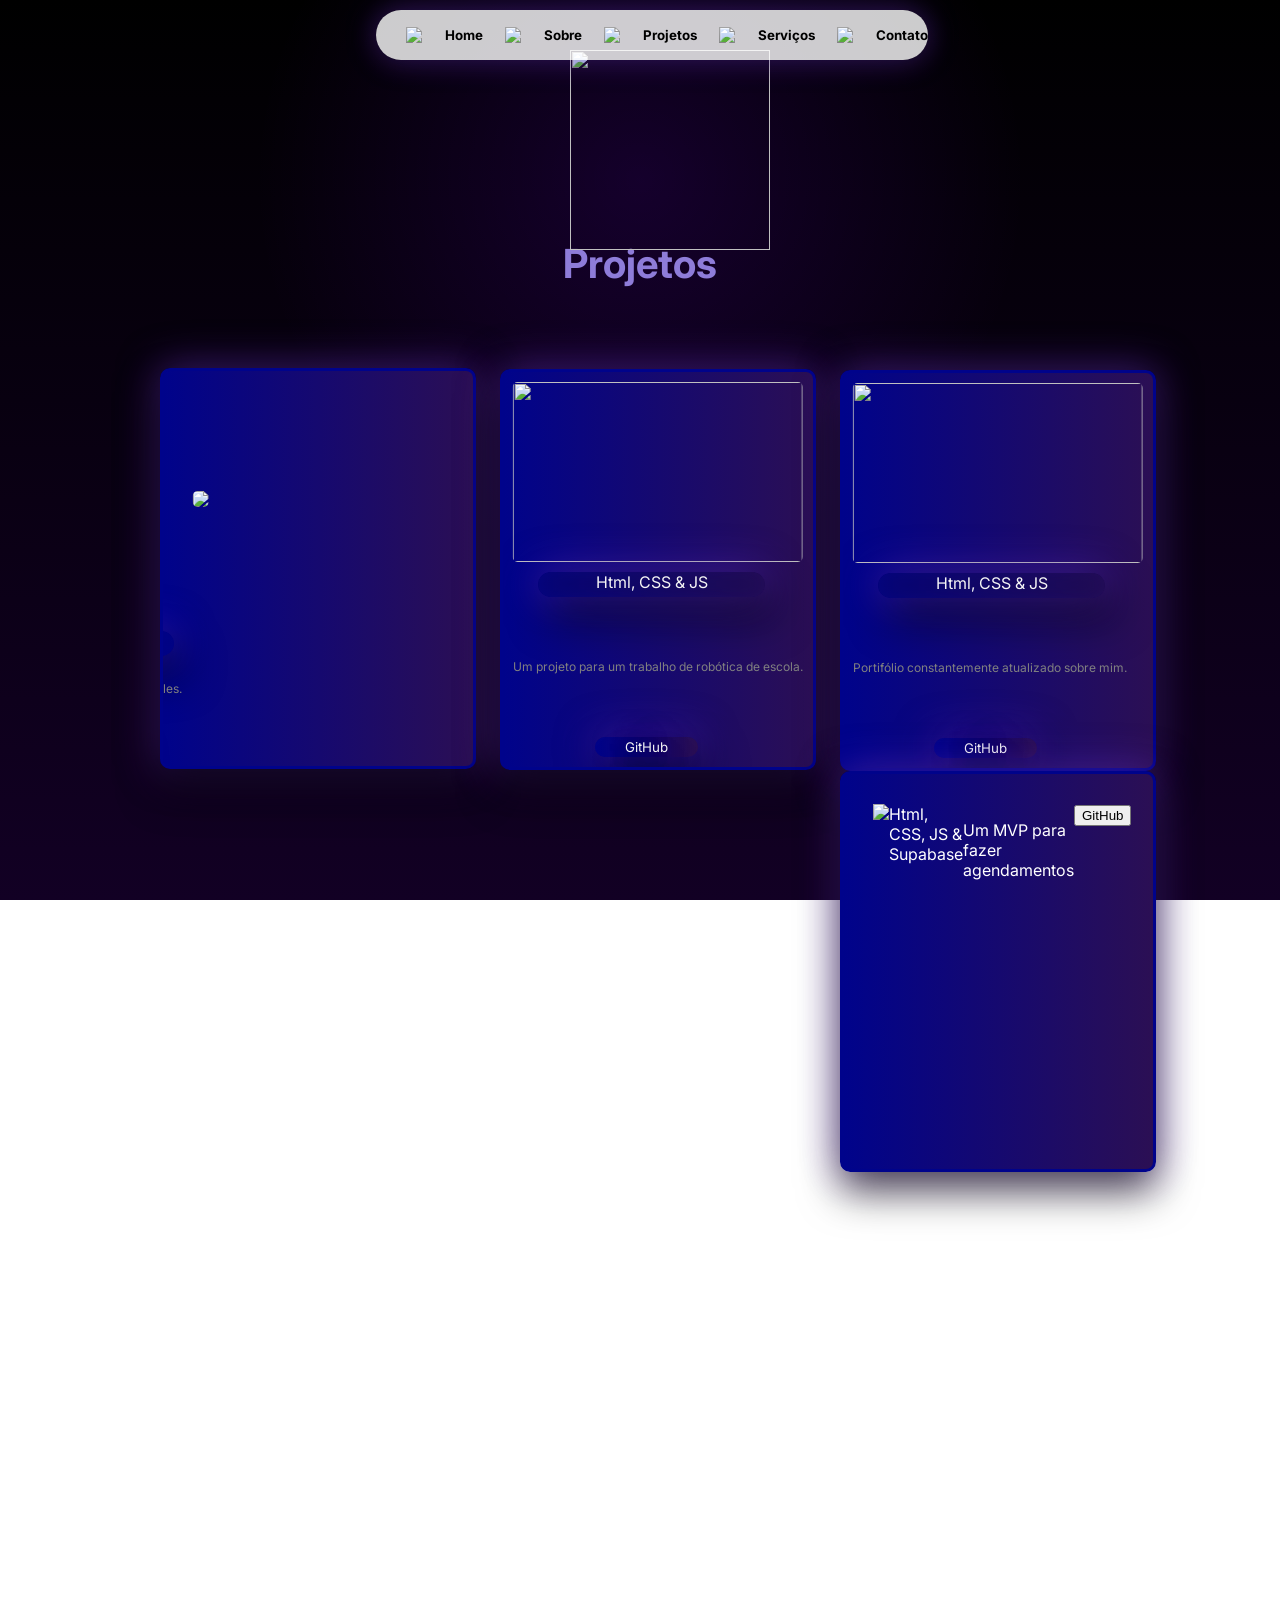
==== projetos.html @ f8371c1b "adicionado projeto barbearia v1" ====
<!DOCTYPE html>
<html>
	<head>
  <meta name="viewport" content="width=device-width, initial-scale=1.0">
		<link rel="stylesheet" href="stylle.css">
		<title>Ivan Cruz's Portfolio</title>
	</head>
	<body>	
		<div class="reveal">
				<script>
					window.addEventListener('load', () => {
						document.querySelectorAll('.reveal').forEach(el => {
						el.classList.add('show');
						});
					});	
				</script>
				<script>
					const light = 
						document.querySelector(".mouse-light");
						document.addEventListener("mousemove", (e) => 
						{
							light.style.left = e.clientX + "px";
							light.style.top = e.clientY + "px";
						};
				</script>
				<script>
					const buttons = document.querySelectorAll(".btn");
					
					buttons.forEach(btn => {
						btn.addEventListener("click", () => {
							buttons.forEach(b => b.classList.remove("active"));
							btn.classList.add("active");
						});
					});
				</script>
		<link href="https://fonts.googleapis.com/css2?family=Inter:wght@400;700&display=swap" rel="stylesheet">
		<link href="htps://fonts.googleapis.com/css2?family=Saira:ital,wght@0,100..900;1,100..900&display=swap" rel="stylesheet">
		<nav>
			<a href="index.html"><button class="btn"><img class="nav-icon" src="https://i.imgur.com/71AEbyY.png"> Home</button></a>
			<a href="sobre.html"><button class="btn"><img class="nav-icon" src="https://i.imgur.com/wl66Xwp.png"> Sobre</button></a>
			<a href="projetos.html"><button class="btn"><img class="nav-icon" src="https://i.imgur.com/iV8DqKK.png"> Projetos</button></a>
			<a href="servicos.html"><button class="btn"><img class="nav-icon" src="https://i.imgur.com/mM9lYir.png"> Serviços</button></a>
			<a href="contato.html"><button class="btn"><img class="nav-icon" src="https://i.imgur.com/TDxCvbH.png"> Contato</button></a>
		</nav>
		<a id="projetos"></a>
			<img class="projects-image" src="https://i.imgur.com/iV8DqKK.png">
			<p class="title-projects">Projetos</p>
			<div class="projects">
				<div class="container-login">
					<img class="login-image"src="https://i.imgur.com/FAp1pd4.png">
					<a href="https://github.com/iBeenBS/Login-page-project" target="_blank">
						<button class="login-git">GitHub</button>
					</a>
					<div class="tecs">
						<a>Html, CSS & JS </a>
					</div>
					<div class="desc-login">
						<p>Um projeto de uma pagina de login simples.</p>
					</div>
				</div>
			
				<div class="container-robotica">
					<img class="robotic-image" src="https://i.imgur.com/LV8AJ9e.png">
					<div class="tecs-robotic">
						<a>Html, CSS & JS</a>
					</div>
					<div class="desc-robotic">
						<p>Um projeto para um trabalho de robótica de escola.</p>
					</div>
					<a href="https://github.com/iBeenBS/school-robotics-project" target="_blank">
						<button class="robotic-git">GitHub</button>
					</a>
				</div>
			
				<div class="container-portfolio">
					<img class="portfolio-image" src="https://i.imgur.com/J3q6GLb.png">
					<div class="tecs-portfolio">
						<a>Html, CSS & JS</a>
					</div>
					<div class="desc-portfolio">
						<p>Portifólio constantemente atualizado sobre mim.</p>
					</div>
					<a href="https://github.com/iBeenBS/My_Portfolio" target="_blank">
						<button class="portfolio-git">GitHub</button>
					</a>
				</div>
				<div class="container-barbearia">
					<img class="barbearia-image" src="https://i.imgur.com/ed1jPvv.jpeg">
					<div class="tecs-barbearia">
						<a>Html, CSS, JS & Supabase</a>
					</div>
					<div class="desc-barbearia">
						<p>Um MVP para fazer agendamentos</p>
					</div>
					<a href="https://github.com/iBeenBS/barbearia-page" target="_blank">
						<button class="barbearia-git">GitHub</button>
					</a>
				</div>
			</div>
	<script>
		window.addEventListener("scroll", function(){
			const nav = document.querySelector("nav");
			if(window.scrollY > 150) {
				nav.classList.add("scroll");
			} else {
				nav.classList.remove("scroll");
			}
		});
	</script>
		</div>
	</body>
</html>
---- stylle.css ----
@media (max-width: 768px) {
  nav {
  	border-radius: 100px;
  	background: rgba(255,255,255, 0.8);
  	position: sticky !important;
  	top: 10px;
  	padding: 7px 40px;
  	gap: 2px;
  	z-index: 1000;
  	box-shadow: 
		0 5px 30px rgba(0, 0, 0, 0.15),
		0 0 30px rgba(124, 58, 237, 0.4);
  	left: 50% !important;
  	width: 300px !important;
  	justify-content: space-between;
  	transform: translateX(-10%) !important;
  	display: flex;
	  align-items: center;
	  color: black;
	  font-family: 'Inter', sans-serif;
	  transition: all 0.4s ease;
  }
	   nav.scroll {
	top: 0 !important;
	border-radius: 0 0 20px 20px;
  }
	  .btn {
    	background-color: transparent;
    	border: none;
    	border-radius: 25px;
    	padding: 10px 5px;
    	font-family: 'Inter', sans-serif;
	    font-weight: bold;
    	cursor: pointer;
    	transition: 0.15s;
    	display: flex;
    	align-items: center;
    	gap: 1px;
	  	  width: 9px !important;
	  	  color: transparent;
	  	  margin-left: -25px !important;
  }
	   .sub-container {
	width: 200px;
	height: 20px;
	border-radius: 40px;
	margin-left: -70px !important;
	text-align: center;
	color: #8e7cd9;
	font-weight: bold;
	background: linear-gradient(to left, #2e1f6a, #4415ff);
	box-shadow: 
		0 5px 30px rgba(0, 0, 0, 0.15),
		0 0 30px rgba(124, 58, 237, 0.4);
	font-family: 'Inter', sans-serif;
}
	.container-apres {
	font-size: 30px;
	padding-top: 40px;
	margin-left: -70px;
	margin-top: -30px;
}
	.backend {
	font-family: serif;
	font-size: 27px;
	margin-top: -10px;
	font-weight: bold;
		margin-left: -70px;
	color: #594c8b;
}
	.desc {
	color: #4f4f4f;
	font-family: serif;
	font-size: 20px;
	margin-top: -15px;
		margin-left: -70px;
}
	.location {
	width: 30px;
	margin-right: 1px;
	margin-top: -5px;
	margin-left: -70px;
}
.desc-loc {
	color: #76757b;
	font-family: 'Inter', sans-serif;
	font-size: 15px;
	margin-top: -5px;
	display: flex;
	font-weight: bold;
	align-items: center;
	margin-left: -65px;
}
	.about-btn{
	background: linear-gradient(to left, #2e1f6a, #4415ff);
	border: none;
	border-radius: 5px;
	padding: 10px 10px;
	font-family: 'Inter', sans-serif;
	font-weight: bold;
	cursor: pointer;
	transition: 0.15s;
	display: flex;
	align-items: center;
	color: white;
		margin-left: -70px;
	box-shadow: 
		0 5px 30px rgba(0, 0, 0, 0.15),
		0 0 30px rgba(124, 58, 237, 0.4);
}
.about-btn:hover {
	transform: scale(1.05);
}
.about-icon {
	width: 30px;
	margin-right: 5px;
	margin-top: -5px;
	margin-left: 5px;
}
	.line {
	background: linear-gradient(to left, #2e1f6a, #4415ff);
	box-shadow: 
		0 5px 30px rgba(0, 0, 0, 0.15),
		0 0 30px rgba(124, 58, 237, 0.4);
	width: 350px !important;
	height: 2px;
	border-radius: 50px;
	margin-top: 25px;
	margin-left: -70px;	
}
	.redes {
	color: #4f4f4f;
	font-family: 'Inter' sans-serif;
	font-size: 17px;
	top: 15px;
	display: flex;
	font-weight: bold;
		margin-left: -70px;
}
	.image {
	width: 325px;
	height: 450px;
	margin-left: 40px !important;
	margin-top: 20px !important;
	border-radius: 15px;
	box-shadow: 
		0 10px 25px rgba(0, 0, 0, 0.5),
		0 0 25px rgba(255, 140, 0, 0.8);
	transition: 0.3s;
		box-shadow: none !important;
		display: none !important;
}
	.container-sobre {
	display: flex;
	height: 300px !important;
	width: 320px !important;
	margin: 100px auto;
	padding: 40px !important;
	background: radial-gradient(circle at 50% 20%, rgba(120, 0, 255, 0.15), transparent 40%), linear-gradient(180deg, #000000, #120024);
	justify-content: space-between;
	align-items: center;
	box-shadow: 
		0 20px 40px rgba(0, 0, 0, 0.65),
		0 0 40px rgba(124, 58, 237, 0.5);
	border-radius: 25px;
	-webkit-backdrop-filter: blur(20px);
	border: 1px solid rgba(255, 255, 255, 0.08);
}
.desc-sobre {
	color: #4f4f4f;
	white-space: nowrap;
	font-family: 'Inter', sans-serif;
	font-size: 13px;
	width: 300px !important;
	height: 600px !important;
	text-align: center;
	border: none;
	margin-left: -65px !important;
	margin-top: 400px !important;
}
	.image-sobre {
	width: 300px;
	height: 400px;
	transform: translateX(-1%);
	border-radius: 15px;
	box-shadow: 
		0 20px 40px rgba(0, 0, 0, 0.65),
		0 0 40px rgba(124, 58, 237, 0.5);
	transition: 0.3s;
		margin-left: -300px !important;
		margin-top: 900px !important;
}
	.sobre {
	font-family: 'Inter', sans-serif;
	color: #8e7cd9;
	transform: translateX(-1%);
	font-size: 25px;
	font-weight: bold;
	margin-top: -250px !important;
}
	.projects-image {
	margin-left: -460px !important;
	width: 200px;
	height: 200px;
}
	.container-login {
	display: flex;
	border: solid #00038b;
	background: linear-gradient(to right, #00038b, #2B0F54);
	box-shadow: 
		0 20px 40px rgba(0, 0, 0, 0.65),
		0 0 40px rgba(124, 58, 237, 0.5);
	width: 250px;
	height: 335px;
	margin-left: 50px !important;
	top: 80px;
	border-radius: 10px;
	padding-top: -10px;
	transition: 0.3s;
	position: relative;
	overflow: hidden;
	padding: 30px;
	cursor: grab;
	align-items: center;
	
}
	.container-robotica {
	display: flex;
	border: solid #00038b;
	background: linear-gradient(to right, #00038b, #2B0F54);
	box-shadow: 
		0 20px 40px rgba(0, 0, 0, 0.65),
		0 0 40px rgba(124, 58, 237, 0.5);
	width: 250px;
	height: 335px;
	margin-left: 50px !important;
	top: 120px !important;
	border-radius: 10px;
	padding-top: -10px;
	transition: 0.3s;
	position: relative;
	overflow: hidden;
	padding: 30px;
	cursor: grab;
}
	.container-portfolio {
	display: flex;
	border: solid #00038b;
	background: linear-gradient(to right, #00038b, #2B0F54);
	box-shadow: 
		0 20px 40px rgba(0, 0, 0, 0.65),
		0 0 40px rgba(124, 58, 237, 0.5);
	width: 250px;
	height: 335px;
	margin-left: 50px !important;
	top: 160px !important;
	border-radius: 10px;
	padding-top: -10px;
	transition: 0.3s;
	position: relative;
	overflow: hidden;
	padding: 30px;
	cursor: grab;
}
	.title-contact {
	font-family: serif;
	font-size: 35px;
	margin-left: 20px !important;
	margin-top: 100px;
	position: fixed;
}
	.desc-contact {
	color: gray;
	margin-left: 20px !important;
	margin-top: 170px;
	position: fixed;
}
	.email {
	color: gray;
	position: fixed;
	margin-left: 60px !important;
	margin-top: 250px;
}
	.email-img {
	height: 35px;
	width: 35px;
	margin-left: 20px !important;
	margin-top: 240px;
	background: linear-gradient(to right, #0059fe, #0029aa);
	border-radius: 40px;
	position: fixed;
}
	.location-contact {
	width: 30px;
	height: 30px;
	margin-right: 1px;
	margin-top: 290px;
	margin-left: 23px !important;
	position: fixed;
	background: linear-gradient(to right, #0059fe, #0029aa);
	border-radius: 40px;
}
.desc-locali {
	color: gray;
	margin-left: 60px !important;
	margin-top: 297px;
	position: fixed;
}
	.line-contact {
	background: linear-gradient(to left, #2e1f6a, #4415ff);
	box-shadow: 
		0 5px 30px rgba(0, 0, 0, 0.15),
		0 0 30px rgba(124, 58, 237, 0.4);
	width: 350px;
	height: 2px;
	border-radius: 50px;
	margin-top: 340px;
	margin-left: 25px !important;
}
	.github-contact {
	width: 30px;
	margin-left: 120px !important;
	margin-top: 10px;
	gap: 5px;
}
.discord-contact {
	width: 30px;
	margin-left: 10px;
	margin-top: -5px;
	gap: 5px;
}
.instagram-contact {
	width: 30px;
	margin-left: 10px;
	margin-top: -5px;
	gap: 5px;
}
.linkedin-contact {
	width: 30px;
	margin-left: 10px;
	margin-top: -5px;
	gap: 5px;
}
.image-contact {
	width: 325px;
	height: 450px;
	margin-left: 40px !important;
	margin-top: 110px !important;
	border-radius: 15px;
	box-shadow: 
		0 10px 25px rgba(0, 0, 0, 0.5),
		0 0 25px rgba(255, 140, 0, 0.8);
	transition: 0.3s;
	display: none !important;
	box-shadow: none !important;
}
}
nav {
	border-radius: 100px;
	background: rgba(255, 255, 255, 0.8);
	position: sticky;
	top: 10px;
	padding: 7px 20px;
	gap: 2px;
	z-index: 1000;
	box-shadow: 
		0 5px 30px rgba(0, 0, 0, 0.15),
		0 0 30px rgba(124, 58, 237, 0.4);
	left: 100px;
	width: 40%;
	max-width: 1100px;
	justify-content: space-between;
	transform: translateX(50%);
	display: flex;
	align-items: center;
	color: black;
	font-family: 'Inter', sans-serif;
	transition: all 0.4s ease;
}
nav.scroll {
	top: 0;
	border-radius: 0 0 20px 20px;
}
body {
	margin: 0;
	min-height: 100vh;
	background: radial-gradient(circle at 50% 20%, rgba(120, 0, 255, 0.15), transparent 40%), linear-gradient(180deg, #000000, #120024);
	color: white;
	font-family: 'Inter', sans-serif;
	background-attachment: fixed;
}
.reveal {
	opacity: 0;
	transform: translateY(-30px);
	transition: opacity 0.8s ease-out, transform 0.8s ease-out;
}
.reveal.show {
	opacity: 1;
	transform: translateY(0);
}
.btn {
	background-color: transparent;
	border: none;
	border-radius: 25px;
	padding: 10px 10px;
	font-family: 'Inter', sans-serif;
	font-weight: bold;
	cursor: pointer;
	transition: 0.15s;
	display: flex;
	align-items: center;
	gap: 1px;
}
.btn:hover {
	
	transform: scale(1.05);
	box-shadow: 0 5px 15px rgba(0, 0, 0, 0.25);
}
html {
	scroll-behavior: smooth;
}
.apresentacao {
	padding-top: 90px;
	margin-left: 100px;
	
}
.title {
	top: -10px;
	text-align: center;
	font-family: 'Inter', sans-serif;
	font-weight: bold;
}
.gradient-text {
	background: linear-gradient(90deg, #7c3aed, #a855f7, #7c3aed);
	background-size: 200%;
	-webkit-background-clip: text;
	-webkit-text-fill-color: transparent;
	animation: gradientMove 3s linear infinite;
}
@keyframes gradientMove {
	0% {
		background-position: 0%;
	}
	100% {
		background-position: 100%;
	}
}
.glow:hover {
	text-shadow: 0 0 15px #7c3aed;
	transition: 0.5s;
	cursor: grab;
}
.mouse-light {
	position: fixed;
	width: 100px;
	height: 100px;
	border-radius: 50%;
	pointer-events: none;
	background: radial-gradient(circle, rgba(124, 58, 237, 0.18), transparent 70%);
	filter: blur(40px);
	transform: translate(-50%, -50%);
	z-index: 1001;
}
.nav-icon  {
	width: 30px;
	margin-right: 8px;
}
.container-apres {
	font-size: 30px;
	padding-top: 40px;
	margin-right: 110px;
	margin-top: -30px;
}
.backend {
	font-family: serif;
	font-size: 27px;
	margin-top: -10px;
	font-weight: bold;
	color: #594c8b;
}
.sub-container {
	width: 200px;
	height: 20px;
	border-radius: 40px;
	margin-right: 60px;
	text-align: center;
	color: #8e7cd9;
	font-weight: bold;
	background: linear-gradient(to left, #2e1f6a, #4415ff);
	box-shadow: 
		0 5px 30px rgba(0, 0, 0, 0.15),
		0 0 30px rgba(124, 58, 237, 0.4);
	font-family: 'Inter', sans-serif;
}
.btn.active {
	color: #7c3aed;
	border-bottom: 2px solid #7c3aed;
}
.desc {
	color: #4f4f4f;
	font-family: serif;
	font-size: 20px;
	margin-top: -15px;
}
.location {
	width: 30px;
	margin-right: 1px;
	margin-top: -5px;
	margin-left: -5px;
}
.desc-loc {
	color: #76757b;
	font-family: 'Inter', sans-serif;
	font-size: 15px;
	margin-top: -5px;
	display: flex;
	font-weight: bold;
	align-items: center;
}
a {
	text-decoration-color: transparent;
}
.line {
	background: linear-gradient(to left, #2e1f6a, #4415ff);
	box-shadow: 
		0 5px 30px rgba(0, 0, 0, 0.15),
		0 0 30px rgba(124, 58, 237, 0.4);
	width: 518px;
	height: 2px;
	border-radius: 50px;
	margin-top: 25px;
}
.about-btn{
	background: linear-gradient(to left, #2e1f6a, #4415ff);
	border: none;
	border-radius: 5px;
	padding: 10px 10px;
	font-family: 'Inter', sans-serif;
	font-weight: bold;
	cursor: pointer;
	transition: 0.15s;
	display: flex;
	align-items: center;
	color: white;
	box-shadow: 
		0 5px 30px rgba(0, 0, 0, 0.15),
		0 0 30px rgba(124, 58, 237, 0.4);
}
.about-btn:hover {
	transform: scale(1.05);
}
.about-icon {
	width: 30px;
	margin-right: 5px;
	margin-top: -5px;
	margin-left: 5px;
}
.redes {
	color: #4f4f4f;
	font-family: 'Inter' sans-serif;
	font-size: 17px;
	top: 15px;
	display: flex;
	font-weight: bold;
}
.github {
	width: 30px;
	margin-right: 5px;
	margin-top: -5px;
	margin-left: 10px;
	gap: 5px;
}
.discord {
	width: 30px;
	margin-right: 5px;
	margin-top: -5px;
	margin-left: 10px;
	gap: 5px;
}
.instagram {
	width: 30px;
	margin-right: 5px;
	margin-top: -5px;
	margin-left: 10px;
	gap: 5px;
}
.linkedin {
	width: 30px;
	margin-right: 5px;
	margin-top: -5px;
	margin-left: 10px;
	gap: 5px;
}
.image {
	width: 325px;
	height: 450px;
	margin-left: 850px;
	margin-top: -450px;
	border-radius: 15px;
	box-shadow: 
		0 10px 25px rgba(0, 0, 0, 0.5),
		0 0 25px rgba(255, 140, 0, 0.8);
	transition: 0.3s;
}
.image:hover {
	transform: translateY(-10px) scale(1.05); 
	box-shadow: 
		0 20px 40px rgba(0, 0, 0, 0.6),
		0 0 25px rgba(255, 140, 0, 1.0);
}
.sobre {
	font-family: 'Inter', sans-serif;
	color: #8e7cd9;
	transform: translateX(-1%);
	font-size: 25px;
	font-weight: bold;
	margin-top: -350px;
}
#home {
	display: block;
	scroll-margin-top: 100px;
}
#sobre {
	display: block;
	scroll-margin-top: 10px;
}
#projetos {
	display: block;
	scroll-margin-top: 10px;
}
.container-sobre {
	display: flex;
	height: 400px;
	width: 900px;
	margin: 100px auto;
	padding: 40px;
	background: radial-gradient(circle at 50% 20%, rgba(120, 0, 255, 0.15), transparent 40%), linear-gradient(180deg, #000000, #120024);
	justify-content: space-between;
	align-items: center;
	box-shadow: 
		0 20px 40px rgba(0, 0, 0, 0.65),
		0 0 40px rgba(124, 58, 237, 0.5);
	border-radius: 25px;
	-webkit-backdrop-filter: blur(20px);
	border: 1px solid rgba(255, 255, 255, 0.08);
}
.desc-sobre {
	color: #4f4f4f;
	font-family: 'Inter', sans-serif;
	font-size: 15x;
	transform: translateX(-17%);
	margin-top: -30px;
}
.image-sobre {
	width: 300px;
	height: 400px;
	transform: translateX(-1%);
	border-radius: 15px;
	box-shadow: 
		0 20px 40px rgba(0, 0, 0, 0.65),
		0 0 40px rgba(124, 58, 237, 0.5);
	transition: 0.3s;
}
.container-login {
	display: flex;
	border: solid #00038b;
	background: linear-gradient(to right, #00038b, #2B0F54);
	box-shadow: 
		0 20px 40px rgba(0, 0, 0, 0.65),
		0 0 40px rgba(124, 58, 237, 0.5);
	width: 250px;
	height: 335px;
	margin-left: 160px;
	top: 80px;
	border-radius: 10px;
	padding-top: -10px;
	transition: 0.3s;
	position: relative;
	overflow: hidden;
	padding: 30px;
	cursor: grab;
	align-items: center;
	
}
.container-login::before {
	content: "";
	position: absolute;
	top: 0;
	left: -100%;
	width: 50%;
	height: 100%;
	background: linear-gradient(120deg, transparent, rgba(150, 0, 255, 0.6), transparent);
	transform: skewX(-25deg);
}
.container-login:hover::before {
	animation: shine 0.8s;
}
@keyframes shine {
	100%{
		left: 150%;
	}
}
.projects-image {
	transform: translateX(285%);
	width: 200px;
	height: 200px;
}
.container-robotica {
	display: flex;
	border: solid #00038b;
	background: linear-gradient(to right, #00038b, #2B0F54);
	box-shadow: 
		0 20px 40px rgba(0, 0, 0, 0.65),
		0 0 40px rgba(124, 58, 237, 0.5);
	width: 250px;
	height: 335px;
	margin-left: 500px;
	top: -320px;
	border-radius: 10px;
	padding-top: -10px;
	transition: 0.3s;
	position: relative;
	overflow: hidden;
	padding: 30px;
	cursor: grab;
}
.container-robotica::before {
	content: "";
	position: absolute;
	top: 0;
	left: -100%;
	width: 50%;
	height: 100%;
	background: linear-gradient(120deg, transparent, rgba(150, 0, 255, 0.6), transparent);
	transform: skewX(-25deg);
}
.container-robotica:hover::before {
	animation: shine 0.8s;
}
@keyframes shine {
	100%{
		left: 150%;
	}
}
.container-portfolio {
	display: flex;
	border: solid #00038b;
	background: linear-gradient(to right, #00038b, #2B0F54);
	box-shadow: 
		0 20px 40px rgba(0, 0, 0, 0.65),
		0 0 40px rgba(124, 58, 237, 0.5);
	width: 250px;
	height: 335px;
	margin-left: 840px;
	top: -720px;
	border-radius: 10px;
	padding-top: -10px;
	transition: 0.3s;
	position: relative;
	overflow: hidden;
	padding: 30px;
	cursor: grab;
}
.container-portfolio::before {
	content: "";
	position: absolute;
	top: 0;
	left: -100%;
	width: 50%;
	height: 100%;
	background: linear-gradient(120deg, transparent, rgba(150, 0, 255, 0.6), transparent);
	transform: skewX(-25deg);
}
.container-portfolio:hover::before {
	animation: shine 0.8s;
}
@keyframes shine {
	100%{
		left: 150%;
	}
}
.title-projects {
	text-align: center;
	font-size: 40px;
	font-weight: bold;
	font-family: 'Inter', sans-serif;
	color: #8e7cd9;
	margin-top: -15px;
}
.projects {
	margin-top: -40px;
}
.login-image {
	width: 270px;
	height: 150;
	border-radius: 5px;
	margin-top: -140px;
	transform: translateX(-2%);
}
.login-git {
	background: linear-gradient(to right, #00038b, #2B0F54);
	color: #f5f5f5;
	background-color: transparent;
	border-radius: 10px;
	border: none;
	height: 20px;
	margin-top: 350px;
	transform: translateX(-190%);
	font-family: 'Inter', sans-serif;
	padding: 0 30px;
	cursor: pointer;
	text-align: center;
	box-shadow: 
		10px 20px 40px rgba(0, 0, 0, 0.65),
		0 0 40px rgba(124, 58, 237, 0.5);
		
	text-shadow: 
		0 20px 40px rgba(0, 0, 0, 0.65),
		0 0 40px rgba(124, 58, 237, 0.5);
}
.tecs {
	height: 25px;
	padding: 0 23%;
	color: #f5f5f5;
	text-align: right;
	cursor: default;
	backdrop-filter: blur(12px) opacity(0.5) brightness(0.7);
	-webkit-backdrop-filter: blur(12px) opacity(0.5) brightness(0.7);
	transform: translateX(-365px);
	white-space: nowrap;
	margin-top: 150px;
	border-radius: 40px;
	background-color: transparent;
	box-shadow: 
		10px 20px 40px rgba(0, 0, 0, 0.65),
		0 0 40px rgba(124, 58, 237, 0.5);
 }
.desc-login {
	height: 50px;
	padding: 0 15%;
	color: gray;
	text-align: right;
	cursor: default;
	transform: translateX(-640px);
	white-space: nowrap;
	margin-top: 250px;
	background-color: transparent;
	font-size: 12px;
}
.robotic-image {
	width: 290px;
	height: 180px;
	border-radius: 5px;
	margin-top: -20px;
	transform: translateX(-7%);
}
.tecs-robotic {
	height: 25px;
	padding: 0 23%;
	color: #f5f5f5;
	text-align: right;
	cursor: default;
	backdrop-filter: blur(12px) opacity(0.5) brightness(0.7);
	-webkit-backdrop-filter: blur(12px) opacity(0.5) brightness(0.7);
	transform: translateX(-285px);
	white-space: nowrap;
	margin-top: 170px;
	border-radius: 40px;
	background-color: transparent;
	box-shadow: 
		10px 20px 40px rgba(0, 0, 0, 0.65),
		0 0 40px rgba(124, 58, 237, 0.5);
 }
 .desc-robotic {
	height: 50px;
	padding: 0 15%;
	color: gray;
	text-align: right;
	cursor: default;
	transform: translateX(-575px);
	white-space: nowrap;
	margin-top: 245px;
	background-color: transparent;
	font-size: 12px;
}
.robotic-git {
	background: linear-gradient(to right, #00038b, #2B0F54);
	color: #f5f5f5;
	background-color: transparent;
	border-radius: 10px;
	border: none;
	height: 20px;
	margin-top: 335px;
	transform: translateX(-820px);
	font-family: 'Inter', sans-serif;
	padding: 0 30px;
	cursor: pointer;
	text-align: center;
	box-shadow: 
		10px 20px 40px rgba(0, 0, 0, 0.65),
		0 0 40px rgba(124, 58, 237, 0.5);
		
	text-shadow: 
		0 20px 40px rgba(0, 0, 0, 0.65),
		0 0 40px rgba(124, 58, 237, 0.5);
}
.portfolio-image {
	width: 290px;
	height: 180px;
	border-radius: 5px;
	margin-top: -20px;
	transform: translateX(-7%);
}
.tecs-portfolio {
	height: 25px;
	padding: 0 23%;
	color: #f5f5f5;
	text-align: right;
	cursor: default;
	backdrop-filter: blur(12px) opacity(0.5) brightness(0.7);
	-webkit-backdrop-filter: blur(12px) opacity(0.5) brightness(0.7);
	transform: translateX(-285px);
	white-space: nowrap;
	margin-top: 170px;
	border-radius: 40px;
	background-color: transparent;
	box-shadow: 
		10px 20px 40px rgba(0, 0, 0, 0.65),
		0 0 40px rgba(124, 58, 237, 0.5);
 }
  .desc-portfolio {
	height: 50px;
	padding: 0 15%;
	color: gray;
	text-align: right;
	cursor: default;
	transform: translateX(-575px);
	white-space: nowrap;
	margin-top: 245px;
	background-color: transparent;
	font-size: 12px;
}
.portfolio-git {
	background: linear-gradient(to right, #00038b, #2B0F54);
	color: #f5f5f5;
	background-color: transparent;
	border-radius: 10px;
	border: none;
	height: 20px;
	margin-top: 335px;
	transform: translateX(-805px);
	font-family: 'Inter', sans-serif;
	padding: 0 30px;
	cursor: pointer;
	text-align: center;
	box-shadow: 
		10px 20px 40px rgba(0, 0, 0, 0.65),
		0 0 40px rgba(124, 58, 237, 0.5);
		
	text-shadow: 
		0 20px 40px rgba(0, 0, 0, 0.65),
		0 0 40px rgba(124, 58, 237, 0.5);
}
.web-service {
	background: linear-gradient(to top, #050080, #0e47b1);
	background-color: transparent;
	backdrop-filter: blur(10px) opacity(0.3);
	-webkit-backdrop-filter: blur(10px) opacity(0.3);
	width: 300px;
	height: 400px;
	display: flex;
	box-shadow: 
		0 20px 40px rgba(0, 0, 0, 0.65),
		0 0 40px rgba(124, 58, 237, 0.5);
	justify-content: center;
	align-items: center;
	margin: 0 auto;
	margin-top: 120px;
	border-radius: 20px;
	transition: 0.3s;
}
 .web-service:hover {
	 transform: scale(1.02);
	 transition: 0.3s;
 }
.web-service-img {
	margin-top: -420px;
	position: fixed;
	margin-right: 210px;
	width: 90px;
	height: 90px;
	border-radius: 10px 10px 10px 0px;
	background-color: #0e47b1;
	box-shadow: 
		0 20px 40px rgba(0, 0, 0, 0.65),
		0 0 40px rgba(124, 58, 237, 0.5);
	backdrop-filter: blur(10px);
 }
 .web-pages {
	position: fixed;
	font-size: 35px;
	text-align: left;
	margin-top: -330px;
	white-space: nowrap;
	margin-right: -75px;
	font-family: 'Inter', sans-serif;
 }
.web-desc {
	color: gray;
	margin-top: -90px;
	margin-right: 25px;
	position: fixed;
}
.price-web-pages {
	background: linear-gradient(to right,  #00038b, #2B0F54);
	width: 120px;
	height: 20px;
	border-radius: 40px;
	margin-top: 100px;
	white-space: nowrap;
	font-size: 15px;
	margin-right: 130px;
	color: gray;
	text-align: center;
	transition: 0.3s;
	position: fixed;
}
.price-web-pages:hover {
	transition: 0.5s;
	background: linear-gradient(to left, #00038b, #2B0F54);
}
.html-web-pages {
	background: linear-gradient(to left,  #00038b, #2B0F54);
	box-shadow: 
		0 20px 40px rgba(0, 0, 0, 0.65),
		0 0 40px rgba(124, 58, 237, 0.5);
	width: 60px;
	height: 20px;
	border-radius: 40px;
	margin-top: 180px;
	white-space: nowrap;
	font-size: 15px;
	margin-right: 190px;
	color: white;
	text-align: center;
	transition: 0.3s;
	position: fixed;
}
.css-web-pages {
	background: linear-gradient(to left,  #00038b, #2B0F54);
	box-shadow: 
		0 20px 40px rgba(0, 0, 0, 0.65),
		0 0 40px rgba(124, 58, 237, 0.5);
	width: 60px;
	height: 20px;
	border-radius: 40px;
	margin-top: 180px;
	white-space: nowrap;
	font-size: 15px;
	margin-right: 60px;
	color: white;
	text-align: center;
	transition: 0.3s;
	position: fixed;
}
.js-web-pages {
	background: linear-gradient(to left,  #00038b, #2B0F54);
	box-shadow: 
		0 20px 40px rgba(0, 0, 0, 0.65),
		0 0 40px rgba(124, 58, 237, 0.5);
	width: 60px;
	height: 20px;
	border-radius: 40px;
	margin-top: 180px;
	white-space: nowrap;
	font-size: 15px;
	margin-right: -70px;
	color: white;
	text-align: center;
	transition: 0.3s;
	position: fixed;
}
.react-web-pages {
	background: linear-gradient(to left,  #00038b, #2B0F54);
	box-shadow: 
		0 20px 40px rgba(0, 0, 0, 0.65),
		0 0 40px rgba(124, 58, 237, 0.5);
	width: 60px;
	height: 20px;
	border-radius: 40px;
	margin-top: 180px;
	white-space: nowrap;
	font-size: 15px;
	margin-right: -200px;
	color: white;
	text-align: center;
	transition: 0.3s;
	position: fixed;
}
.contact-btn{
	background: linear-gradient(to left, #2e1f6a, #4415ff);
	position: fixed;
	border: none;
	border-radius: 5px;
	padding: 10px 10px;
	font-family: 'Inter', sans-serif;
	cursor: pointer;
	transition: 0.15s;
	display: flex;
	align-items: center;
	color: white;
	box-shadow: 
		0 20px 40px rgba(0, 0, 0, 0.65),
		0 0 40px rgba(124, 58, 237, 0.5);
	margin-top: 290px;
}
.a {
	text-decoration-color: transparent;
	color: white;
}
.title-contact {
	font-family: serif;
	font-size: 35px;
	margin-left: 150px;
	margin-top: 100px;
	position: fixed;
}
.email-img {
	height: 35px;
	width: 35px;
	margin-left: 150px;
	margin-top: 240px;
	background: linear-gradient(to right, #0059fe, #0029aa);
	border-radius: 40px;
	position: fixed;
}
.desc-contact {
	color: gray;
	margin-left: 150px;
	margin-top: 170px;
	position: fixed;
}
.email {
	color: gray;
	position: fixed;
	margin-left: 195px;
	margin-top: 250px;
}
.copy-text {
	cursor: pointer;
	transition: 0.2s;
}
.copy-text:hover {
	color: #a855f7;
} 
.location-contact {
	width: 30px;
	height: 30px;
	margin-right: 1px;
	margin-top: 290px;
	margin-left: 152px;
	position: fixed;
	background: linear-gradient(to right, #0059fe, #0029aa);
	border-radius: 40px;
}
.desc-locali {
	color: gray;
	margin-left: 190px;
	margin-top: 297px;
	position: fixed;
}
.line-contact {
	background: linear-gradient(to left, #2e1f6a, #4415ff);
	box-shadow: 
		0 5px 30px rgba(0, 0, 0, 0.15),
		0 0 30px rgba(124, 58, 237, 0.4);
	width: 350px;
	height: 2px;
	border-radius: 50px;
	margin-top: 340px;
	margin-left: 150px;
}
.github-contact {
	width: 30px;
	margin-left: 150px;
	margin-top: 10px;
	gap: 5px;
}
.discord-contact {
	width: 30px;
	margin-left: 10px;
	margin-top: -5px;
	gap: 5px;
}
.instagram-contact {
	width: 30px;
	margin-left: 10px;
	margin-top: -5px;
	gap: 5px;
}
.linkedin-contact {
	width: 30px;
	margin-left: 10px;
	margin-top: -5px;
	gap: 5px;
}
.image-contact {
	width: 325px;
	height: 450px;
	margin-left: 800px;
	margin-top: -325px;
	border-radius: 15px;
	box-shadow: 
		0 10px 25px rgba(0, 0, 0, 0.5),
		0 0 25px rgba(255, 140, 0, 0.8);
	transition: 0.3s;
}
.image-contact:hover {
	transform: translateY(-10px) scale(1.05); 
	box-shadow: 
		0 20px 40px rgba(0, 0, 0, 0.6),
		0 0 25px rgba(255, 140, 0, 1.0);
}
.container-barbearia {
	display: flex;
	border: solid #00038b;
	background: linear-gradient(to right, #00038b, #2B0F54);
	box-shadow: 
		0 20px 40px rgba(0, 0, 0, 0.65),
		0 0 40px rgba(124, 58, 237, 0.5);
	width: 250px;
	height: 335px;
	margin-left: 840px;
	top: -720px;
	border-radius: 10px;
	padding-top: -10px;
	transition: 0.3s;
	position: relative;
	overflow: hidden;
	padding: 30px;
	cursor: grab;
}
.container-barbearia::before {
	content: "";
	position: absolute;
	top: 0;
	left: -100%;
	width: 50%;
	height: 100%;
	background: linear-gradient(120deg, transparent, rgba(150, 0, 255, 0.6), transparent);
	transform: skewX(-25deg);
}
.container-barbearia:hover::before {
	animation: shine 0.8s;
}
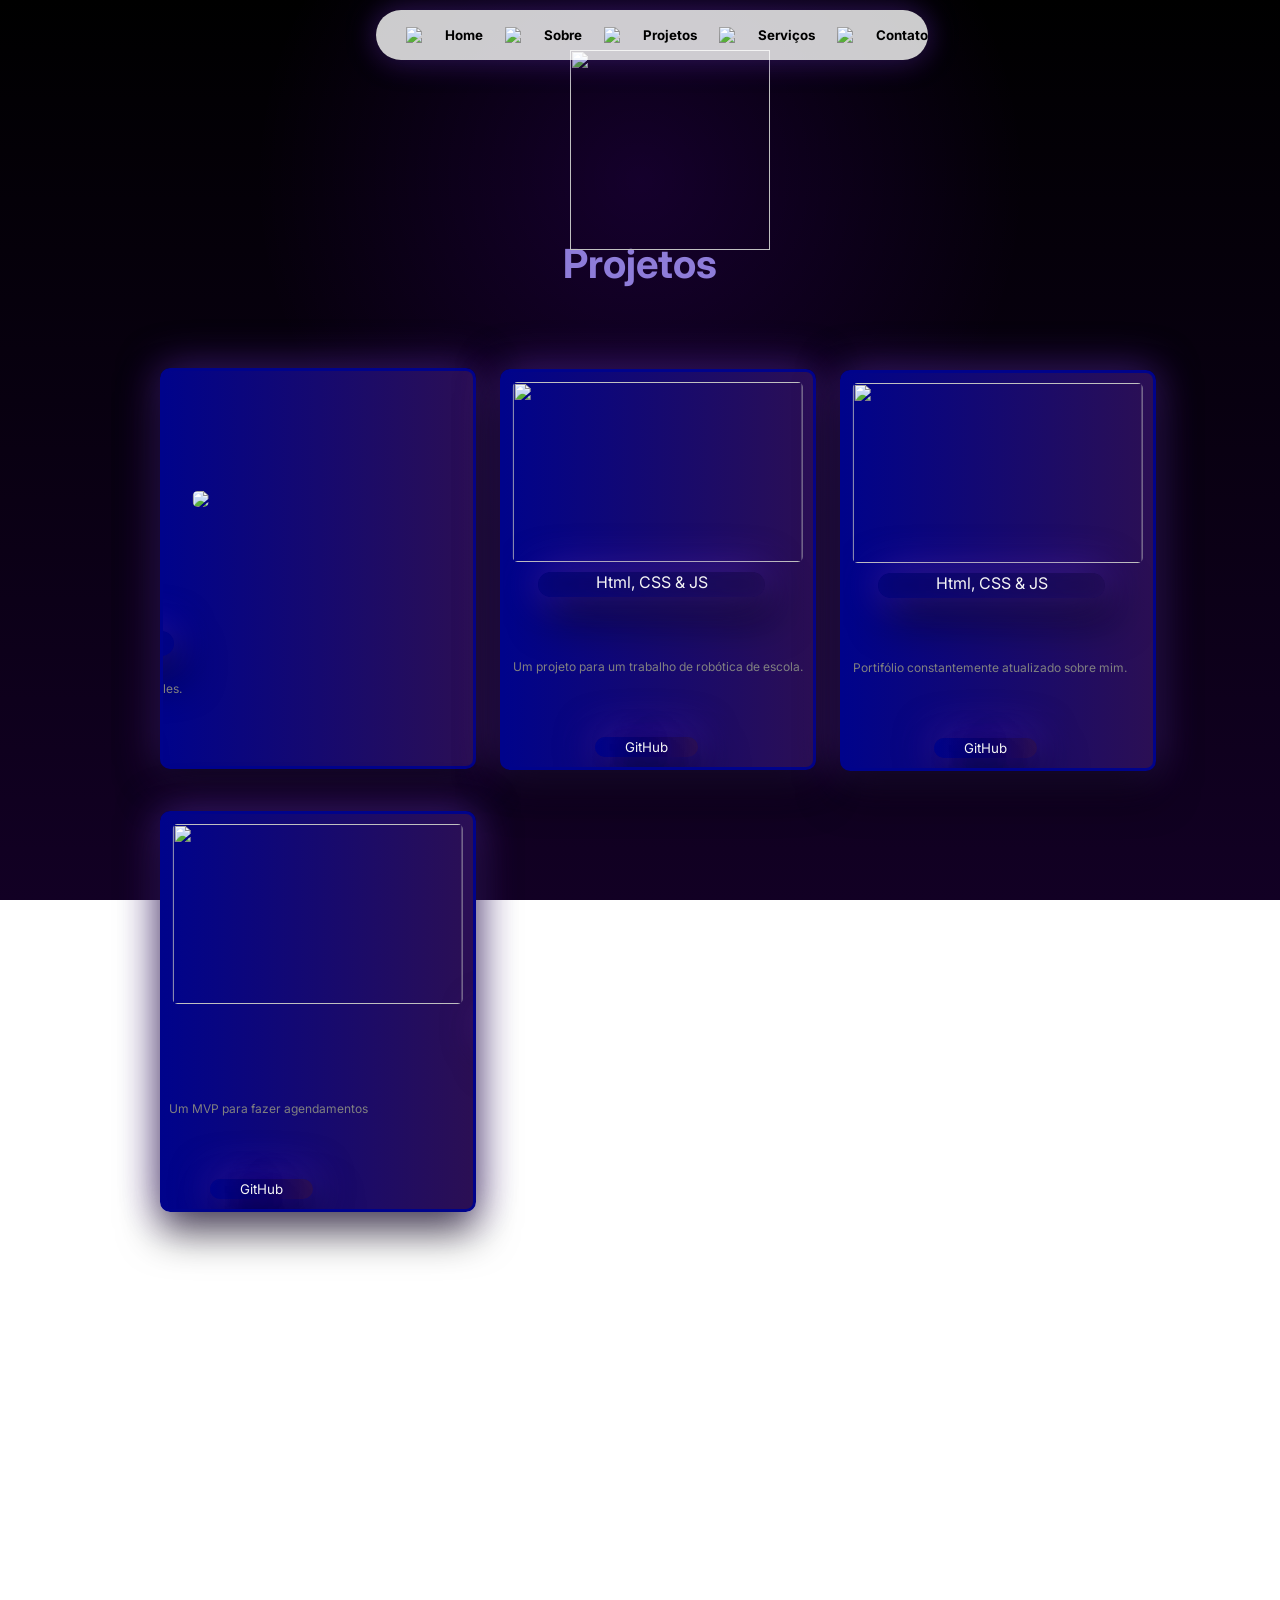
==== commit 591f6a8b: "change tec supabase to supa in div barbearia project" ====
--- a/projetos.html
+++ b/projetos.html
@@ -87,7 +87,7 @@
 				<div class="container-barbearia">
 					<img class="barbearia-image" src="https://i.imgur.com/ed1jPvv.jpeg">
 					<div class="tecs-barbearia">
-						<a>Html, CSS, JS & Supabase</a>
+						<a>Html, CSS, JS & Supa</a>
 					</div>
 					<div class="desc-barbearia">
 						<p>Um MVP para fazer agendamentos</p>
--- a/stylle.css
+++ b/stylle.css
@@ -1230,8 +1230,8 @@
 		0 0 40px rgba(124, 58, 237, 0.5);
 	width: 250px;
 	height: 335px;
-	margin-left: 840px;
-	top: -720px;
+	margin-left: 160px;
+	top: -680px;
 	border-radius: 10px;
 	padding-top: -10px;
 	transition: 0.3s;
@@ -1252,4 +1252,61 @@
 }
 .container-barbearia:hover::before {
 	animation: shine 0.8s;
+}
+.barbearia-image {
+	width: 290px;
+	height: 180px;
+	border-radius: 5px;
+	margin-top: -20px;
+	transform: translateX(-7%);
+}
+.tecs-barbearia {
+	height: 25px;
+	padding: 0 20%;
+	color: #f5f5f5;
+	text-align: right;
+	cursor: default;
+	backdrop-filter: blur(12px) opacity(0.5) brightness(0.7);
+	-webkit-backdrop-filter: blur(12px) opacity(0.5) brightness(0.7);
+	margin: 0 auto;
+	white-space: nowrap;
+	margin-top: 170px;
+	border-radius: 40px;
+	background-color: transparent;
+	box-shadow: 
+		10px 20px 40px rgba(0, 0, 0, 0.65),
+		0 0 40px rgba(124, 58, 237, 0.5);
+ }
+.desc-barbearia {
+	height: 50px;
+	padding: 0 15%;
+	color: gray;
+	text-align: center;
+	cursor: default;
+	transform: translateX(-610px);
+	white-space: nowrap;
+	margin-top: 245px;
+	background-color: transparent;
+	font-size: 12px;
+}
+.barbearia-git {
+	background: linear-gradient(to right, #00038b, #2B0F54);
+	color: #f5f5f5;
+	background-color: transparent;
+	border-radius: 10px;
+	border: none;
+	height: 20px;
+	margin-top: 335px;
+	transform: translateX(-805px);
+	font-family: 'Inter', sans-serif;
+	padding: 0 30px;
+	cursor: pointer;
+	text-align: center;
+	box-shadow: 
+		10px 20px 40px rgba(0, 0, 0, 0.65),
+		0 0 40px rgba(124, 58, 237, 0.5);
+		
+	text-shadow: 
+		0 20px 40px rgba(0, 0, 0, 0.65),
+		0 0 40px rgba(124, 58, 237, 0.5);
 }
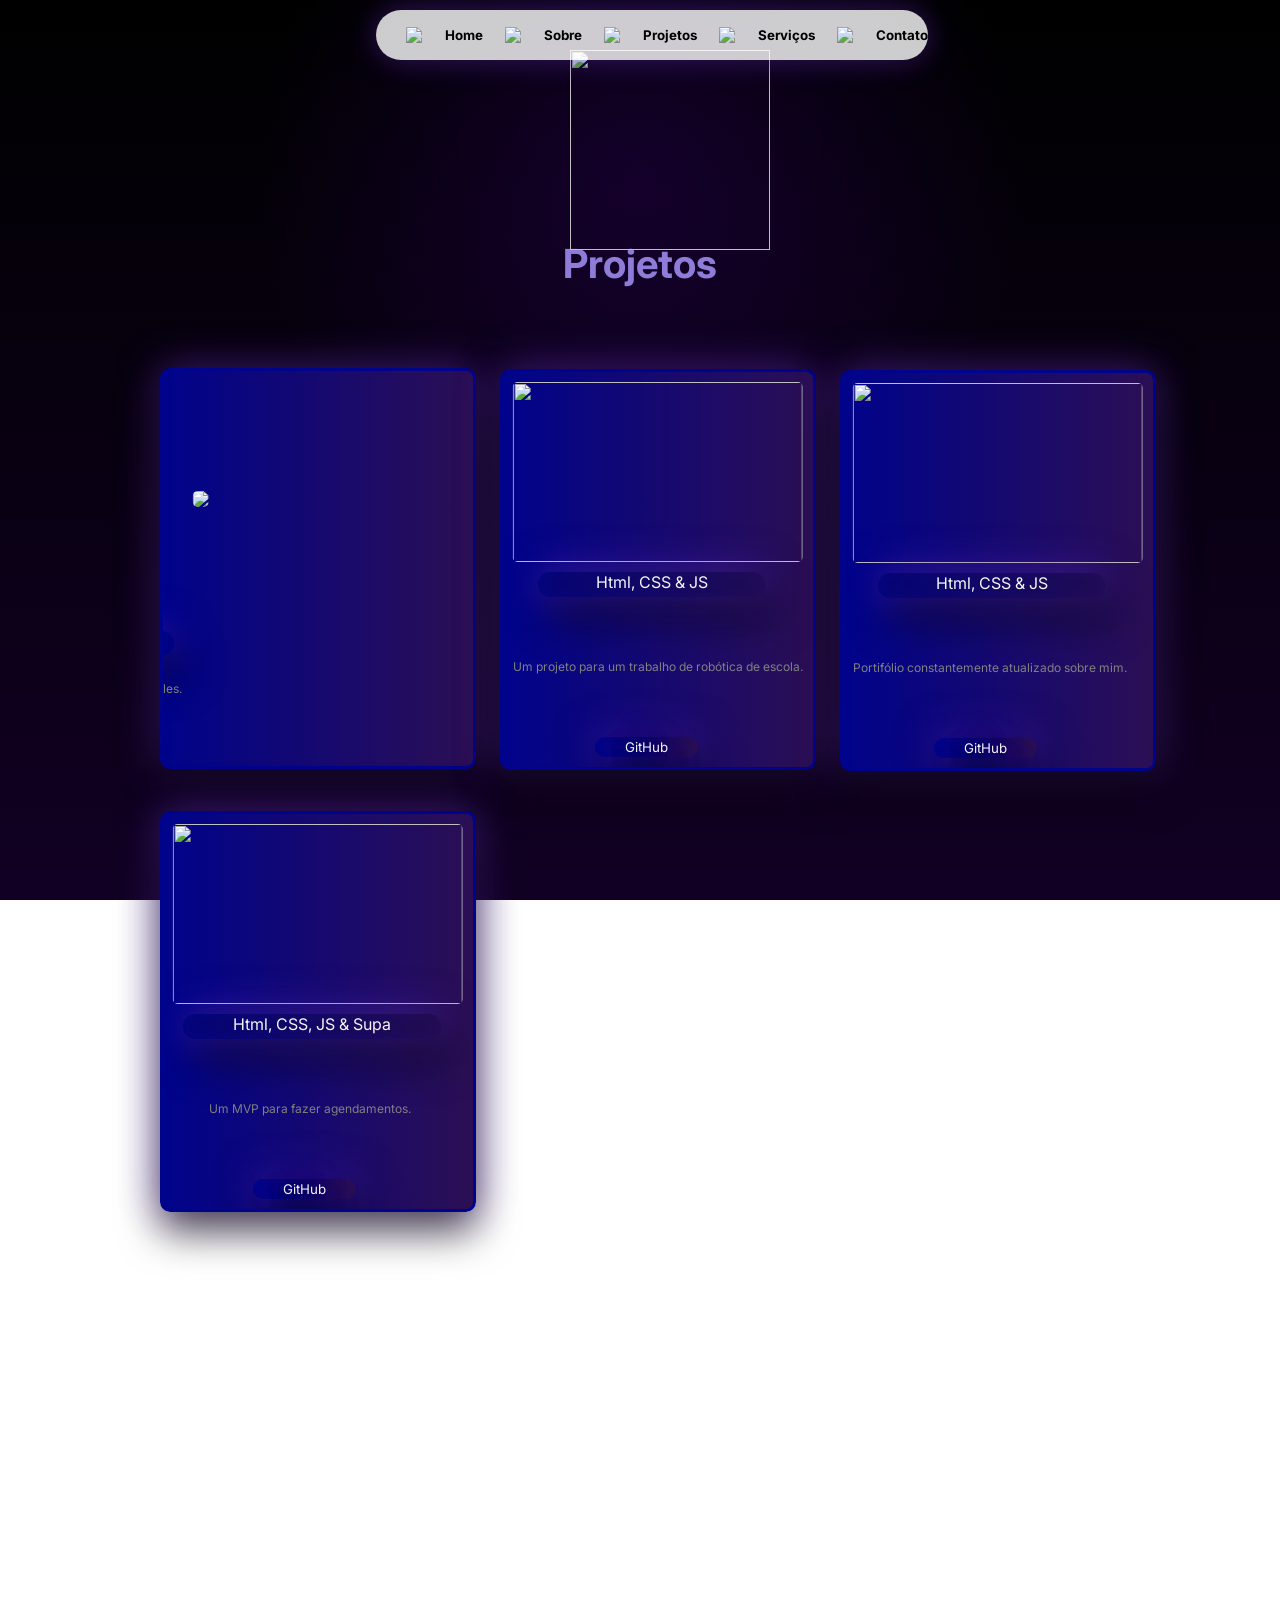
==== commit fbd01495: "Fix: Responsividade para container-barbearia" ====
--- a/projetos.html
+++ b/projetos.html
@@ -90,7 +90,7 @@
 						<a>Html, CSS, JS & Supa</a>
 					</div>
 					<div class="desc-barbearia">
-						<p>Um MVP para fazer agendamentos</p>
+						<p>Um MVP para fazer agendamentos.</p>
 					</div>
 					<a href="https://github.com/iBeenBS/barbearia-page" target="_blank">
 						<button class="barbearia-git">GitHub</button>
--- a/stylle.css
+++ b/stylle.css
@@ -262,6 +262,25 @@
 	padding: 30px;
 	cursor: grab;
 }
+.container-barbearia {
+	display: flex;
+	border: solid #00038b;
+	background: linear-gradient(to right, #00038b, #2B0F54);
+	box-shadow: 
+		0 20px 40px rgba(0, 0, 0, 0.65),
+		0 0 40px rgba(124, 58, 237, 0.5);
+	width: 250px;
+	height: 335px;
+	margin-left: 50px !important;
+	top: 200px !important;
+	border-radius: 10px;
+	padding-top: -10px;
+	transition: 0.3s;
+	position: relative;
+	overflow: hidden;
+	padding: 30px;
+	cursor: grab;
+}
 	.title-contact {
 	font-family: serif;
 	font-size: 35px;
@@ -1268,7 +1287,7 @@
 	cursor: default;
 	backdrop-filter: blur(12px) opacity(0.5) brightness(0.7);
 	-webkit-backdrop-filter: blur(12px) opacity(0.5) brightness(0.7);
-	margin: 0 auto;
+	transform: translateX(-300px);
 	white-space: nowrap;
 	margin-top: 170px;
 	border-radius: 40px;
@@ -1283,7 +1302,7 @@
 	color: gray;
 	text-align: center;
 	cursor: default;
-	transform: translateX(-610px);
+	transform: translateX(-570px);
 	white-space: nowrap;
 	margin-top: 245px;
 	background-color: transparent;
@@ -1297,7 +1316,7 @@
 	border: none;
 	height: 20px;
 	margin-top: 335px;
-	transform: translateX(-805px);
+	transform: translateX(-765px);
 	font-family: 'Inter', sans-serif;
 	padding: 0 30px;
 	cursor: pointer;
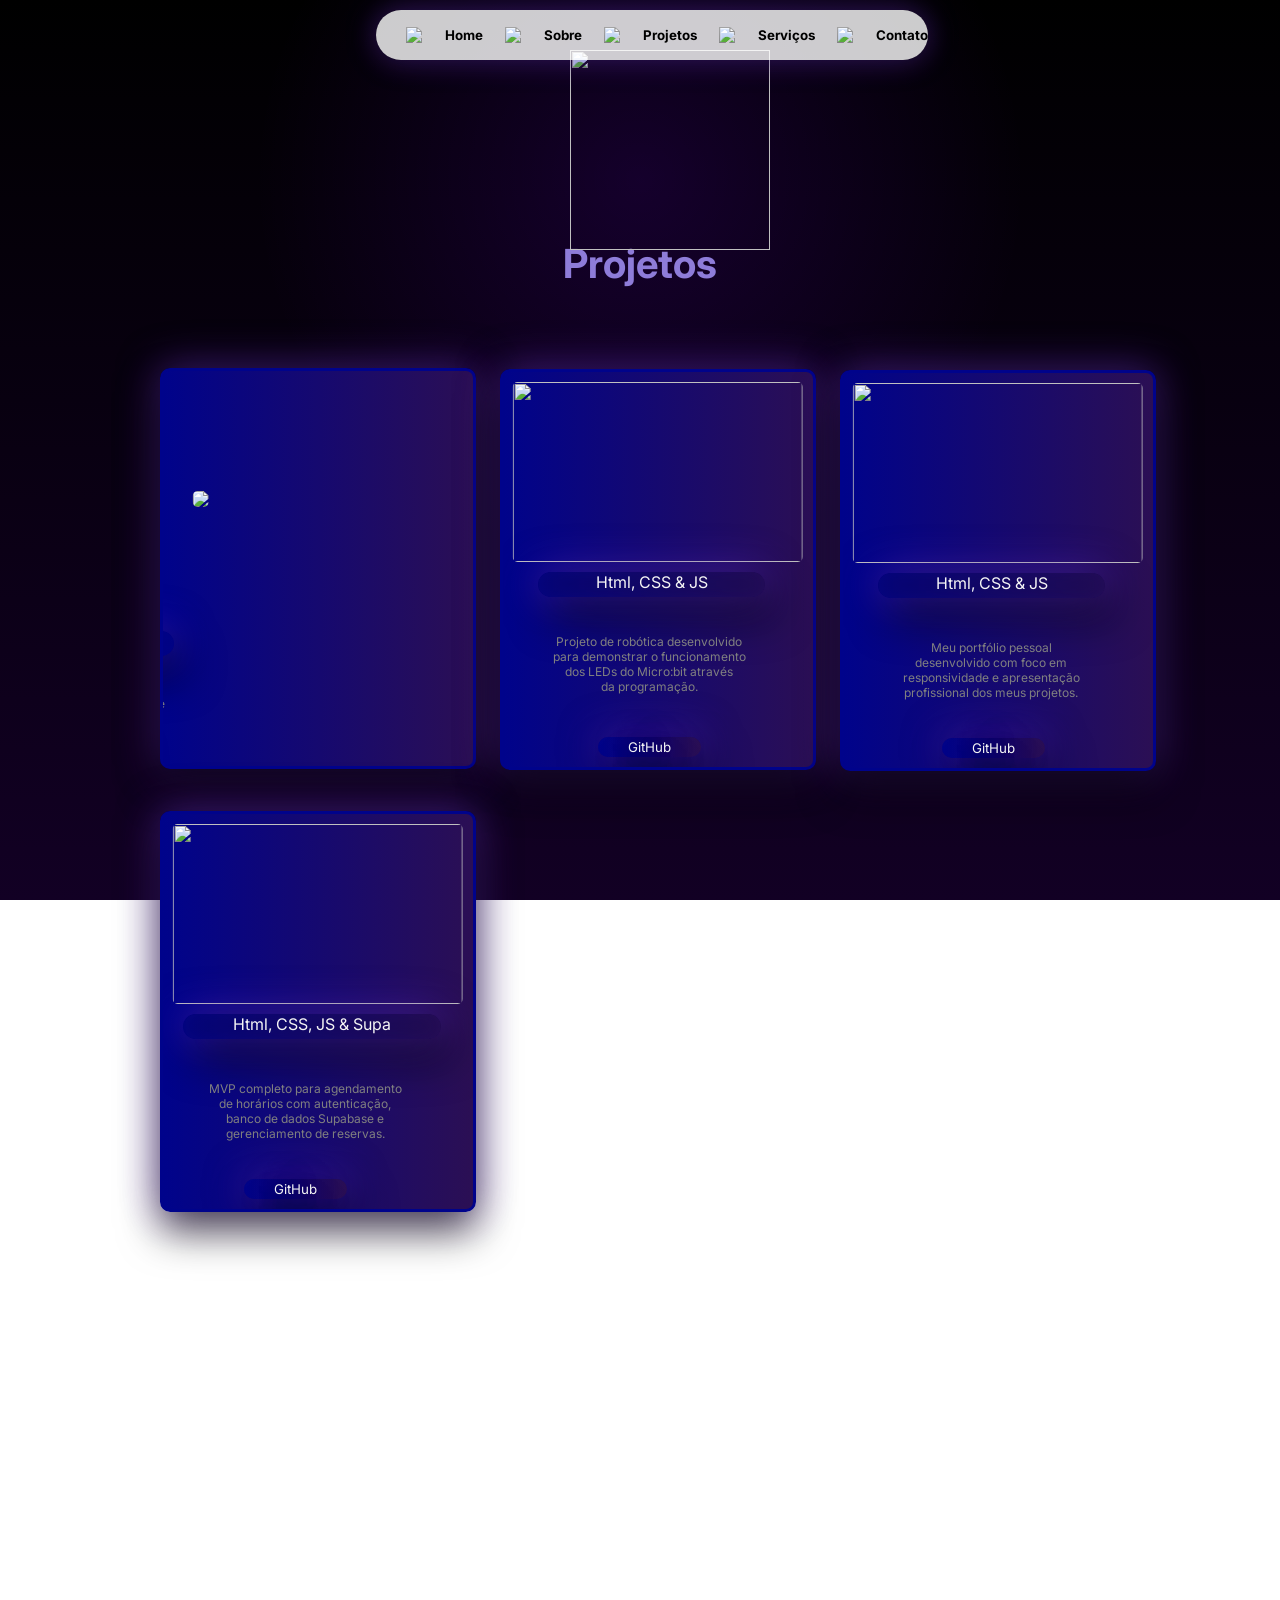
==== commit 31737da8: "Add files via upload" ====
--- a/projetos.html
+++ b/projetos.html
@@ -55,7 +55,7 @@
 						<a>Html, CSS & JS </a>
 					</div>
 					<div class="desc-login">
-						<p>Um projeto de uma pagina de login simples.</p>
+						<p>Tela de login moderna e responsiva,<br> criada para praticar formulários,<br> validação de campos e estruturação de<br> interfaces web.</p>
 					</div>
 				</div>
 			
@@ -65,7 +65,7 @@
 						<a>Html, CSS & JS</a>
 					</div>
 					<div class="desc-robotic">
-						<p>Um projeto para um trabalho de robótica de escola.</p>
+						<p>Projeto de robótica desenvolvido<br> para demonstrar o funcionamento<br>dos LEDs do Micro:bit através<br>da programação.</p>
 					</div>
 					<a href="https://github.com/iBeenBS/school-robotics-project" target="_blank">
 						<button class="robotic-git">GitHub</button>
@@ -78,7 +78,7 @@
 						<a>Html, CSS & JS</a>
 					</div>
 					<div class="desc-portfolio">
-						<p>Portifólio constantemente atualizado sobre mim.</p>
+						<p>Meu portfólio pessoal<br> desenvolvido com foco em<br> responsividade e apresentação<br> profissional dos meus projetos.</p>
 					</div>
 					<a href="https://github.com/iBeenBS/My_Portfolio" target="_blank">
 						<button class="portfolio-git">GitHub</button>
@@ -90,7 +90,7 @@
 						<a>Html, CSS, JS & Supa</a>
 					</div>
 					<div class="desc-barbearia">
-						<p>Um MVP para fazer agendamentos.</p>
+						<p>MVP completo para agendamento<br>de horários com autenticação,<br> banco de dados Supabase e<br> gerenciamento de reservas.</p>
 					</div>
 					<a href="https://github.com/iBeenBS/barbearia-page" target="_blank">
 						<button class="barbearia-git">GitHub</button>
--- a/stylle.css
+++ b/stylle.css
@@ -858,9 +858,9 @@
 	height: 50px;
 	padding: 0 15%;
 	color: gray;
-	text-align: right;
+	text-align: center;
 	cursor: default;
-	transform: translateX(-640px);
+	transform: translateX(-635px) translateY(-15px);
 	white-space: nowrap;
 	margin-top: 250px;
 	background-color: transparent;
@@ -894,9 +894,9 @@
 	height: 50px;
 	padding: 0 15%;
 	color: gray;
-	text-align: right;
+	text-align: center;
 	cursor: default;
-	transform: translateX(-575px);
+	transform: translateX(-535px) translateY(-25px);
 	white-space: nowrap;
 	margin-top: 245px;
 	background-color: transparent;
@@ -910,7 +910,7 @@
 	border: none;
 	height: 20px;
 	margin-top: 335px;
-	transform: translateX(-820px);
+	transform: translateX(-720px);
 	font-family: 'Inter', sans-serif;
 	padding: 0 30px;
 	cursor: pointer;
@@ -951,9 +951,9 @@
 	height: 50px;
 	padding: 0 15%;
 	color: gray;
-	text-align: right;
+	text-align: center;
 	cursor: default;
-	transform: translateX(-575px);
+	transform: translateX(-525px) translateY(-20px);
 	white-space: nowrap;
 	margin-top: 245px;
 	background-color: transparent;
@@ -967,7 +967,7 @@
 	border: none;
 	height: 20px;
 	margin-top: 335px;
-	transform: translateX(-805px);
+	transform: translateX(-700px);
 	font-family: 'Inter', sans-serif;
 	padding: 0 30px;
 	cursor: pointer;
@@ -1302,7 +1302,7 @@
 	color: gray;
 	text-align: center;
 	cursor: default;
-	transform: translateX(-570px);
+	transform: translateX(-570px) translateY(-20px);
 	white-space: nowrap;
 	margin-top: 245px;
 	background-color: transparent;
